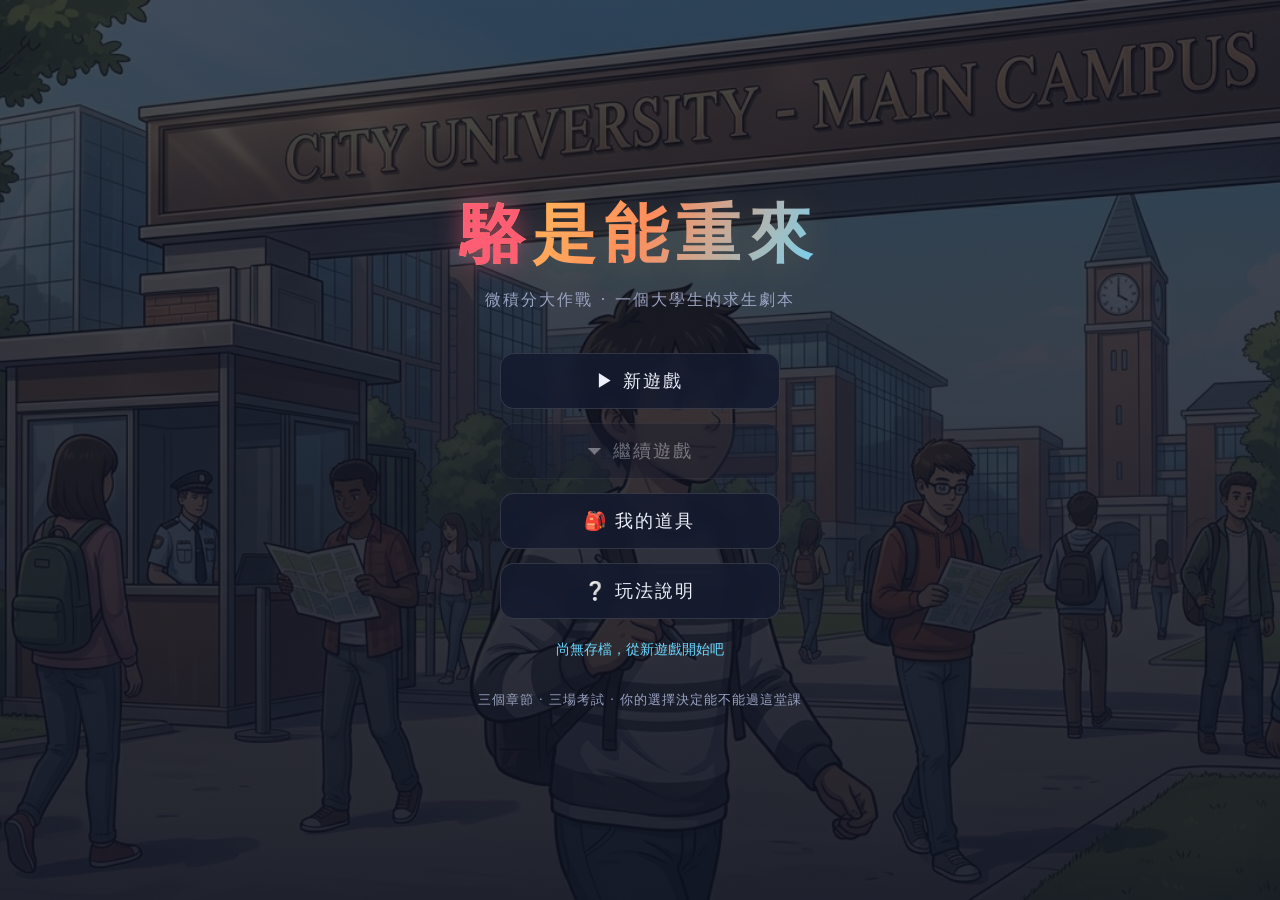
==== index.html @ 8691e7e2 "Initial commit" ====
<!DOCTYPE html>
<html lang="zh-Hant">
<head>
  <meta charset="UTF-8" />
  <meta name="viewport" content="width=device-width, initial-scale=1.0" />
  <title>駱是能重來 — 微積分大作戰</title>
  <link rel="stylesheet" href="css/style.css" />
</head>
<body>
  <div id="app">

    <!-- ===== 大廳 LOBBY ===== -->
    <section id="lobby" class="screen active">
      <div class="lobby-inner">
        <div class="title-block">
          <h1 class="game-title"><span class="hl">駱</span>是能重來</h1>
          <p class="game-subtitle">微積分大作戰 · 一個大學生的求生劇本</p>
        </div>
        <nav class="menu">
          <button class="menu-btn" data-action="new-game">▶ 新遊戲</button>
          <button class="menu-btn" id="continue-btn" data-action="continue">⏷ 繼續遊戲</button>
          <button class="menu-btn" data-action="inventory">🎒 我的道具</button>
          <button class="menu-btn" data-action="how">❔ 玩法說明</button>
        </nav>
        <p class="save-hint" id="save-hint"></p>
        <footer class="lobby-footer">三個章節 · 三場考試 · 你的選擇決定能不能過這堂課</footer>
      </div>
    </section>

    <!-- ===== 遊戲畫面 GAME ===== -->
    <section id="game" class="screen">
      <header class="hud">
        <div class="hud-left">
          <span class="hud-chapter" id="hud-chapter">第一章</span>
          <span class="hud-course" id="hud-course">微積分</span>
        </div>
        <div class="hud-right">
          <span class="hud-stat" id="hud-prep" title="本章準備度">📈 準備度 <b>0</b></span>
          <span class="hud-stat hud-fatigue" id="hud-fatigue" title="熬夜疲勞，會在考試時扣分"></span>
          <button class="hud-btn" id="hud-bag" title="查看道具">🎒 <b id="hud-bagcount">0</b></button>
          <button class="hud-btn" id="hud-menu" title="回大廳">≡</button>
        </div>
      </header>

      <div class="stage" id="stage">
        <div class="scene-bg" id="scene-bg"></div>
        <div class="dialogue-wrap">
          <div class="speaker" id="speaker"></div>
          <div class="dialogue" id="dialogue"></div>
          <div class="choices" id="choices"></div>
          <div class="continue-tip" id="continue-tip">▾ 點擊繼續</div>
        </div>
      </div>
    </section>

    <!-- ===== 結算畫面 RESULT ===== -->
    <section id="result" class="screen">
      <div class="result-inner">
        <h2 class="result-verdict" id="result-verdict"></h2>
        <div class="result-scores" id="result-scores"></div>
        <p class="result-avg" id="result-avg"></p>
        <p class="result-story" id="result-story"></p>
        <div class="result-actions">
          <button class="menu-btn" data-action="to-lobby">回大廳</button>
          <button class="menu-btn" data-action="new-game">再玩一次</button>
        </div>
      </div>
    </section>

    <!-- ===== 彈窗 MODAL ===== -->
    <div id="modal" class="modal">
      <div class="modal-box">
        <h3 id="modal-title"></h3>
        <div id="modal-body"></div>
        <button class="modal-close" id="modal-close">關閉</button>
      </div>
    </div>

    <!-- ===== 飄分提示 TOAST ===== -->
    <div id="toast" class="toast"></div>

  </div>

  <script src="js/story.js"></script>
  <script src="js/game.js"></script>
</body>
</html>
---- css/style.css ----
/* ===== 基礎 ===== */
* { margin: 0; padding: 0; box-sizing: border-box; }
:root {
  --bg: #0e1220;
  --panel: rgba(20, 26, 46, 0.85);
  --accent: #ffcf5c;
  --accent2: #6ad7ff;
  --good: #5ce08a;
  --bad: #ff6b7a;
  --text: #eef1fb;
  --muted: #9aa3c2;
}
html, body {
  height: 100%;
  font-family: "Segoe UI", "Microsoft JhengHei", "PingFang TC", system-ui, sans-serif;
  background: var(--bg);
  color: var(--text);
  overflow: hidden;
}
#app { height: 100vh; width: 100vw; position: relative; }

/* ===== 畫面切換 ===== */
.screen {
  position: absolute; inset: 0;
  display: none;
  animation: fade .4s ease;
}
.screen.active { display: flex; }
@keyframes fade { from { opacity: 0; } to { opacity: 1; } }

/* ===== 大廳 ===== */
#lobby {
  align-items: center; justify-content: center;
  background:
    linear-gradient(to bottom, rgba(14,18,32,.74), rgba(14,18,32,.90)),
    url("../image/封面.png") center / cover no-repeat,
    var(--bg);
}
.lobby-inner { text-align: center; max-width: 520px; padding: 24px; }
.title-block { margin-bottom: 42px; }
.game-title {
  font-size: 64px; letter-spacing: 8px; font-weight: 800;
  background: linear-gradient(120deg, var(--accent), #ff8a5c, var(--accent2));
  -webkit-background-clip: text; background-clip: text; color: transparent;
  text-shadow: 0 8px 40px rgba(255,207,92,.15);
}
/* 把「駱」字單獨點亮，蓋掉漸層文字的透明填色 */
.game-title .hl {
  -webkit-text-fill-color: #ff5d73;
  color: #ff5d73;
  text-shadow: 0 0 26px rgba(255, 93, 115, .55);
}
.game-subtitle { color: var(--muted); margin-top: 12px; letter-spacing: 2px; }
.menu { display: flex; flex-direction: column; gap: 14px; align-items: center; }
.menu-btn {
  width: 280px; padding: 15px 20px; font-size: 18px; cursor: pointer;
  color: var(--text); background: var(--panel);
  border: 1px solid rgba(255,255,255,.12); border-radius: 14px;
  transition: .18s; letter-spacing: 2px; backdrop-filter: blur(6px);
}
.menu-btn:hover { transform: translateY(-2px); border-color: var(--accent); box-shadow: 0 8px 28px rgba(255,207,92,.18); }
.menu-btn:disabled { opacity: .4; cursor: not-allowed; transform: none; box-shadow: none; border-color: rgba(255,255,255,.12);}
.save-hint { color: var(--accent2); margin-top: 22px; min-height: 20px; font-size: 14px; }
.lobby-footer { margin-top: 30px; color: var(--muted); font-size: 13px; letter-spacing: 1px; }

/* ===== HUD ===== */
#game { flex-direction: column; }
.hud {
  display: flex; justify-content: space-between; align-items: center;
  padding: 12px 20px; background: rgba(8,11,22,.7);
  border-bottom: 1px solid rgba(255,255,255,.08); backdrop-filter: blur(8px); z-index: 5;
}
.hud-left { display: flex; align-items: baseline; gap: 12px; }
.hud-chapter { font-weight: 700; color: var(--accent); letter-spacing: 2px; }
.hud-course { color: var(--muted); font-size: 14px; }
.hud-right { display: flex; align-items: center; gap: 12px; }
.hud-stat { font-size: 14px; color: var(--accent2); }
.hud-stat b { color: var(--text); }
.hud-fatigue { color: var(--bad); }
.hud-fatigue:empty { display: none; }
.hud-btn {
  background: var(--panel); color: var(--text); border: 1px solid rgba(255,255,255,.14);
  border-radius: 10px; padding: 7px 12px; cursor: pointer; font-size: 15px; transition: .15s;
}
.hud-btn:hover { border-color: var(--accent); }

/* ===== 舞台 ===== */
.stage { flex: 1; position: relative; display: flex; align-items: flex-end; overflow: hidden; }
.scene-bg {
  position: absolute; inset: 0; transition: background .4s ease;
  background: radial-gradient(900px 500px at 50% 20%, #283154, var(--bg));
  background-size: cover; background-position: center; background-repeat: no-repeat;
}
.scene-bg.bg-campus  { background: radial-gradient(900px 500px at 50% 10%, #3a4f7a, #16203a); }
.scene-bg.bg-class   { background: radial-gradient(900px 500px at 50% 0%, #4a3f6e, #1b1830); }
.scene-bg.bg-library { background: radial-gradient(900px 500px at 50% 10%, #5a4730, #211a12); }
.scene-bg.bg-dorm    { background: radial-gradient(900px 500px at 60% 20%, #2c4a4a, #11201f); }
.scene-bg.bg-night   { background: radial-gradient(700px 500px at 50% 120%, #1d2a55, #06080f); }
.scene-bg.bg-exam    { background: radial-gradient(900px 600px at 50% 0%, #6e2f3a, #1c1014); }

.dialogue-wrap {
  position: relative; z-index: 2; width: 100%;
  margin: 0 auto; max-width: 860px; padding: 22px 26px 34px;
  max-height: 100%; overflow-y: auto;   /* 內容過高時（如考試 6 件道具）改成內部捲動，不再被裁切 */
}
.dialogue-wrap::-webkit-scrollbar { width: 8px; }
.dialogue-wrap::-webkit-scrollbar-thumb { background: rgba(255,255,255,.18); border-radius: 8px; }
.speaker {
  display: inline-block; font-weight: 700; color: var(--accent);
  background: rgba(8,11,22,.92); padding: 6px 16px; border-radius: 10px 10px 0 0;
  border: 1px solid rgba(255,255,255,.12); border-bottom: none; letter-spacing: 1px;
  min-height: 33px; text-shadow: 0 1px 3px rgba(0,0,0,.6);
}
.speaker:empty { display: none; }
.dialogue {
  background: rgba(8,11,22,.92); border: 1px solid rgba(255,255,255,.14);
  border-radius: 0 14px 14px 14px; padding: 22px 24px; font-size: 19px; line-height: 1.9;
  min-height: 110px; letter-spacing: .5px; backdrop-filter: blur(4px); white-space: pre-line;
  text-shadow: 0 1px 3px rgba(0,0,0,.5); box-shadow: 0 10px 40px rgba(0,0,0,.45);
}
.continue-tip { text-align: right; color: #cfd6ee; font-size: 13px; margin-top: 8px;
  animation: blink 1.3s infinite; text-shadow: 0 1px 3px rgba(0,0,0,.8); }
@keyframes blink { 50% { opacity: .35; } }
.continue-tip.hidden { display: none; }

/* ===== 選項 ===== */
.choices { display: flex; flex-direction: column; gap: 10px; margin-top: 14px; }
.choice {
  text-align: left; padding: 14px 18px; font-size: 16px; cursor: pointer;
  background: rgba(16,21,38,.94); color: var(--text);
  border: 1px solid rgba(255,255,255,.16); border-radius: 12px; transition: .15s; line-height: 1.5;
  text-shadow: 0 1px 2px rgba(0,0,0,.5);
}
.choice:hover { border-color: var(--accent); transform: translateX(4px); background: rgba(40,48,80,.97); }
.choice .tag { float: right; font-size: 12px; color: var(--accent2); margin-left: 10px; }
.choice.locked { opacity: .5; cursor: not-allowed; }
.choice.locked:hover { transform: none; border-color: rgba(255,255,255,.14); }

/* ===== 結算 ===== */
#result { align-items: center; justify-content: center;
  background: radial-gradient(900px 600px at 50% 0%, #2a2150, var(--bg));
  background-size: cover; background-position: center; background-repeat: no-repeat; }
.result-inner { text-align: center; max-width: 600px; padding: 30px; }
.result-verdict { font-size: 54px; letter-spacing: 6px; margin-bottom: 24px; text-shadow: 0 2px 12px rgba(0,0,0,.7); }
.result-verdict.pass { color: var(--good); }
.result-verdict.warn { color: var(--accent); }
.result-verdict.makeup { color: #ffa94d; }
.result-verdict.fail { color: var(--bad); }
.result-scores { display: flex; gap: 14px; justify-content: center; margin-bottom: 18px; flex-wrap: wrap; }
.score-card {
  background: var(--panel); border: 1px solid rgba(255,255,255,.12); border-radius: 14px;
  padding: 16px 24px; min-width: 120px;
}
.score-card .lbl { color: var(--muted); font-size: 14px; }
.score-card .val { font-size: 34px; font-weight: 800; margin-top: 6px; }
.result-avg { font-size: 22px; margin-bottom: 18px; }
.result-avg b { color: var(--accent); font-size: 30px; }
.result-story { color: var(--text); line-height: 1.9; font-size: 17px; margin-bottom: 28px;
  background: rgba(8,11,22,.7); padding: 20px; border-radius: 14px; white-space: pre-line;
  border: 1px solid rgba(255,255,255,.1); }
.result-actions { display: flex; gap: 14px; justify-content: center; }
.result-actions .menu-btn { width: auto; padding: 13px 28px; }

/* ===== 彈窗 ===== */
.modal {
  position: absolute; inset: 0; display: none; align-items: center; justify-content: center;
  background: rgba(0,0,0,.66); z-index: 20; backdrop-filter: blur(3px);
}
.modal.active { display: flex; animation: fade .25s; }
.modal-box {
  background: #161c33; border: 1px solid rgba(255,255,255,.16); border-radius: 18px;
  padding: 28px; max-width: 480px; width: 90%; max-height: 80vh; overflow-y: auto;
}
.modal-box h3 { color: var(--accent); margin-bottom: 16px; letter-spacing: 2px; }
.modal-close {
  margin-top: 20px; padding: 11px 22px; cursor: pointer; width: 100%;
  background: var(--panel); color: var(--text); border: 1px solid rgba(255,255,255,.16);
  border-radius: 12px; font-size: 15px;
}
.modal-close:hover { border-color: var(--accent); }

/* 道具列表 / 考試用道具 */
.item-row {
  display: flex; align-items: center; gap: 14px; padding: 12px;
  border: 1px solid rgba(255,255,255,.14); border-radius: 12px; margin-bottom: 10px;
  background: rgba(16,21,38,.94);
}
.item-row .icon { font-size: 30px; }
.item-row .info { flex: 1; }
.item-row .info .nm { font-weight: 700; text-shadow: 0 1px 2px rgba(0,0,0,.5); }
.item-row .info .ds { color: #b6bedb; font-size: 13px; margin-top: 3px; }
.item-row .use-btn {
  background: var(--good); color: #06140b; border: none; border-radius: 9px;
  padding: 8px 14px; cursor: pointer; font-weight: 700; white-space: nowrap;
}
.item-row .use-btn:hover { filter: brightness(1.1); }
.item-row.used { opacity: .45; }
.item-row .used-tag { color: var(--good); font-size: 13px; }
.empty-note { color: #cfd6ee; text-align: center; padding: 20px; text-shadow: 0 1px 3px rgba(0,0,0,.7); }

/* 考試題目 */
.exam-q { margin-bottom: 16px; }
.exam-q .q-text { font-size: 17px; line-height: 1.7; margin-bottom: 12px; }
.exam-opt {
  display: block; width: 100%; text-align: left; padding: 12px 16px; margin-bottom: 8px;
  background: rgba(16,21,38,.94); color: var(--text); border: 1px solid rgba(255,255,255,.16);
  border-radius: 10px; cursor: pointer; transition: .15s; text-shadow: 0 1px 2px rgba(0,0,0,.5);
}
.exam-opt:hover { border-color: var(--accent); }
.exam-opt.correct { border-color: var(--good); background: rgba(92,224,138,.15); }
.exam-opt.wrong { border-color: var(--bad); background: rgba(255,107,122,.15); }
.exam-opt:disabled { cursor: default; }

/* ===== 飄分 ===== */
.toast {
  position: absolute; top: 70px; left: 50%; transform: translateX(-50%);
  background: rgba(8,11,22,.92); border: 1px solid var(--accent); color: var(--accent);
  padding: 10px 22px; border-radius: 30px; font-weight: 700; z-index: 30;
  opacity: 0; pointer-events: none; transition: .3s; letter-spacing: 1px;
}
.toast.show { opacity: 1; top: 80px; }
.toast.good { border-color: var(--good); color: var(--good); }
.toast.bad { border-color: var(--bad); color: var(--bad); }

/* ===== 響應式 ===== */
@media (max-width: 600px) {
  .game-title { font-size: 44px; }
  .dialogue { font-size: 17px; }
  .menu-btn { width: 240px; }
  .result-verdict { font-size: 40px; }
}
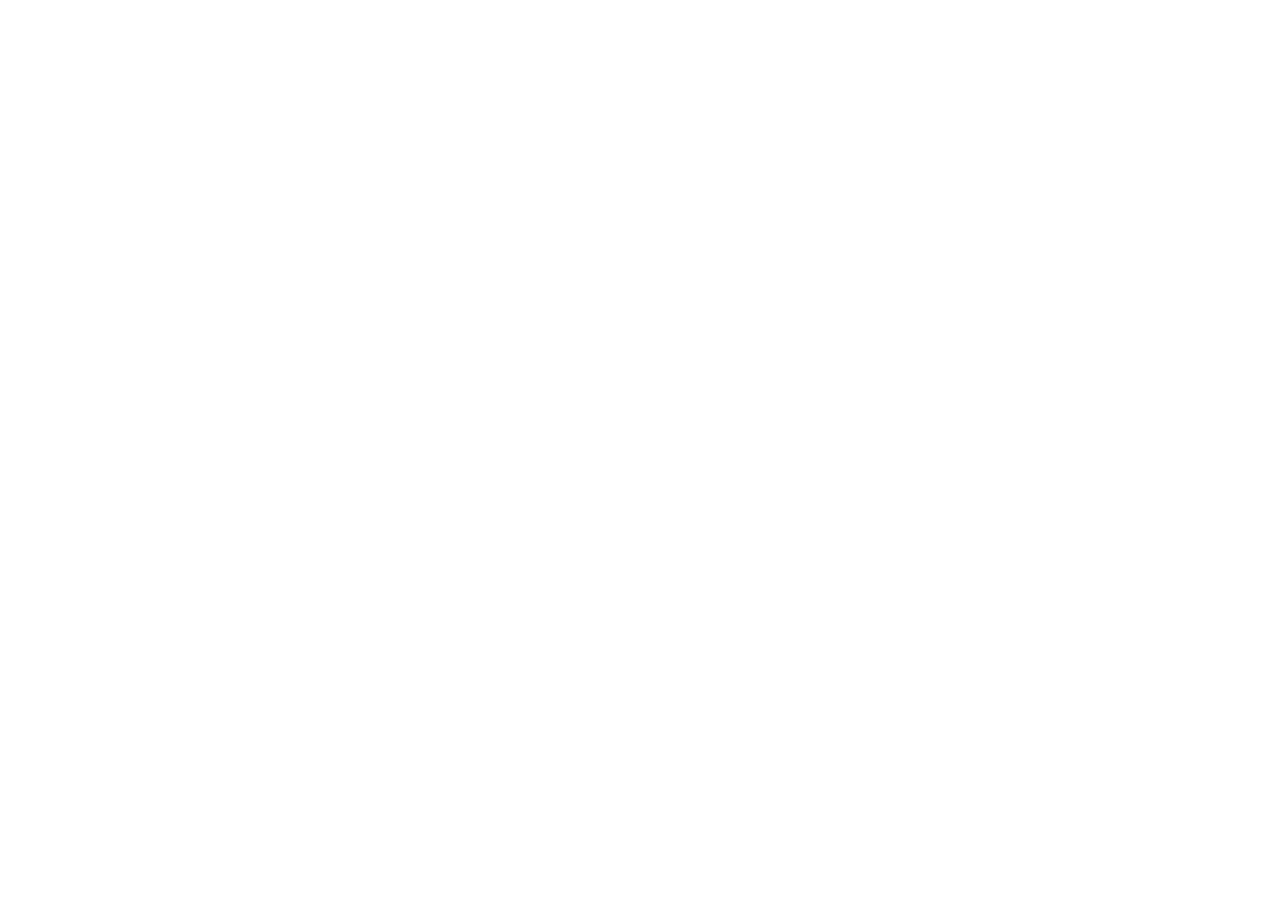
==== commit ef0804fc: "轉址頁:舊的 github.io 網址導向 https://play.cornhsu.com/luo-again 遊戲搬到 play.cornhsu.com 之後,原本的 GitHub Pages 網" ====
--- a/index.html
+++ b/index.html
@@ -1,87 +1,38 @@
-<!DOCTYPE html>
+<!doctype html>
 <html lang="zh-Hant">
 <head>
-  <meta charset="UTF-8" />
-  <meta name="viewport" content="width=device-width, initial-scale=1.0" />
-  <title>駱是能重來 — 微積分大作戰</title>
-  <link rel="stylesheet" href="css/style.css" />
+<meta charset="utf-8" />
+<meta name="viewport" content="width=device-width,initial-scale=1" />
+<title>已搬家 — 駱是能重來 — 微積分大作戰</title>
+<link rel="canonical" href="https://play.cornhsu.com/luo-again/" />
+<meta name="robots" content="noindex,follow" />
+<meta http-equiv="refresh" content="0; url=https://play.cornhsu.com/luo-again/" />
+<style>
+:root{--paper:#f6f1e7;--ink:#1d1a15;--ink-soft:#5b5346;--accent:#b03a22}
+*{margin:0;padding:0;box-sizing:border-box}
+body{background:var(--paper);color:var(--ink);min-height:100vh;display:grid;place-items:center;
+  padding:32px;text-align:center;line-height:1.75;font-weight:300;
+  font-family:"Noto Sans TC","Segoe UI",system-ui,sans-serif;-webkit-font-smoothing:antialiased}
+.k{font-family:"Space Mono",ui-monospace,Consolas,monospace;font-size:.72rem;
+  letter-spacing:.18em;text-transform:uppercase;color:var(--accent);margin-bottom:14px}
+h1{font-family:"Noto Serif TC",Georgia,serif;font-weight:700;font-size:clamp(1.5rem,4vw,2.1rem);line-height:1.35}
+p{color:var(--ink-soft);margin-top:14px;max-width:40ch}
+a{color:var(--accent);text-decoration:none;border-bottom:1px solid currentColor}
+.u{margin-top:26px;font-family:"Space Mono",ui-monospace,Consolas,monospace;font-size:.8rem;word-break:break-all}
+</style>
 </head>
 <body>
-  <div id="app">
-
-    <!-- ===== 大廳 LOBBY ===== -->
-    <section id="lobby" class="screen active">
-      <div class="lobby-inner">
-        <div class="title-block">
-          <h1 class="game-title"><span class="hl">駱</span>是能重來</h1>
-          <p class="game-subtitle">微積分大作戰 · 一個大學生的求生劇本</p>
-        </div>
-        <nav class="menu">
-          <button class="menu-btn" data-action="new-game">▶ 新遊戲</button>
-          <button class="menu-btn" id="continue-btn" data-action="continue">⏷ 繼續遊戲</button>
-          <button class="menu-btn" data-action="inventory">🎒 我的道具</button>
-          <button class="menu-btn" data-action="how">❔ 玩法說明</button>
-        </nav>
-        <p class="save-hint" id="save-hint"></p>
-        <footer class="lobby-footer">三個章節 · 三場考試 · 你的選擇決定能不能過這堂課</footer>
-      </div>
-    </section>
-
-    <!-- ===== 遊戲畫面 GAME ===== -->
-    <section id="game" class="screen">
-      <header class="hud">
-        <div class="hud-left">
-          <span class="hud-chapter" id="hud-chapter">第一章</span>
-          <span class="hud-course" id="hud-course">微積分</span>
-        </div>
-        <div class="hud-right">
-          <span class="hud-stat" id="hud-prep" title="本章準備度">📈 準備度 <b>0</b></span>
-          <span class="hud-stat hud-fatigue" id="hud-fatigue" title="熬夜疲勞，會在考試時扣分"></span>
-          <button class="hud-btn" id="hud-bag" title="查看道具">🎒 <b id="hud-bagcount">0</b></button>
-          <button class="hud-btn" id="hud-menu" title="回大廳">≡</button>
-        </div>
-      </header>
-
-      <div class="stage" id="stage">
-        <div class="scene-bg" id="scene-bg"></div>
-        <div class="dialogue-wrap">
-          <div class="speaker" id="speaker"></div>
-          <div class="dialogue" id="dialogue"></div>
-          <div class="choices" id="choices"></div>
-          <div class="continue-tip" id="continue-tip">▾ 點擊繼續</div>
-        </div>
-      </div>
-    </section>
-
-    <!-- ===== 結算畫面 RESULT ===== -->
-    <section id="result" class="screen">
-      <div class="result-inner">
-        <h2 class="result-verdict" id="result-verdict"></h2>
-        <div class="result-scores" id="result-scores"></div>
-        <p class="result-avg" id="result-avg"></p>
-        <p class="result-story" id="result-story"></p>
-        <div class="result-actions">
-          <button class="menu-btn" data-action="to-lobby">回大廳</button>
-          <button class="menu-btn" data-action="new-game">再玩一次</button>
-        </div>
-      </div>
-    </section>
-
-    <!-- ===== 彈窗 MODAL ===== -->
-    <div id="modal" class="modal">
-      <div class="modal-box">
-        <h3 id="modal-title"></h3>
-        <div id="modal-body"></div>
-        <button class="modal-close" id="modal-close">關閉</button>
-      </div>
-    </div>
-
-    <!-- ===== 飄分提示 TOAST ===== -->
-    <div id="toast" class="toast"></div>
-
+  <div>
+    <p class="k">Moved</p>
+    <h1>駱是能重來 — 微積分大作戰 搬家了</h1>
+    <p>這個網址已經換成新的家。正在自動帶你過去,沒有反應的話請點下面的連結。</p>
+    <p class="u"><a id="go" href="https://play.cornhsu.com/luo-again/">https://play.cornhsu.com/luo-again/</a></p>
   </div>
-
-  <script src="js/story.js"></script>
-  <script src="js/game.js"></script>
+<script>
+  var TARGET = "https://play.cornhsu.com/luo-again";
+  try {
+    location.replace(TARGET + '/' + location.search + location.hash);
+  } catch (e) {}
+</script>
 </body>
-</html>
+</html>
